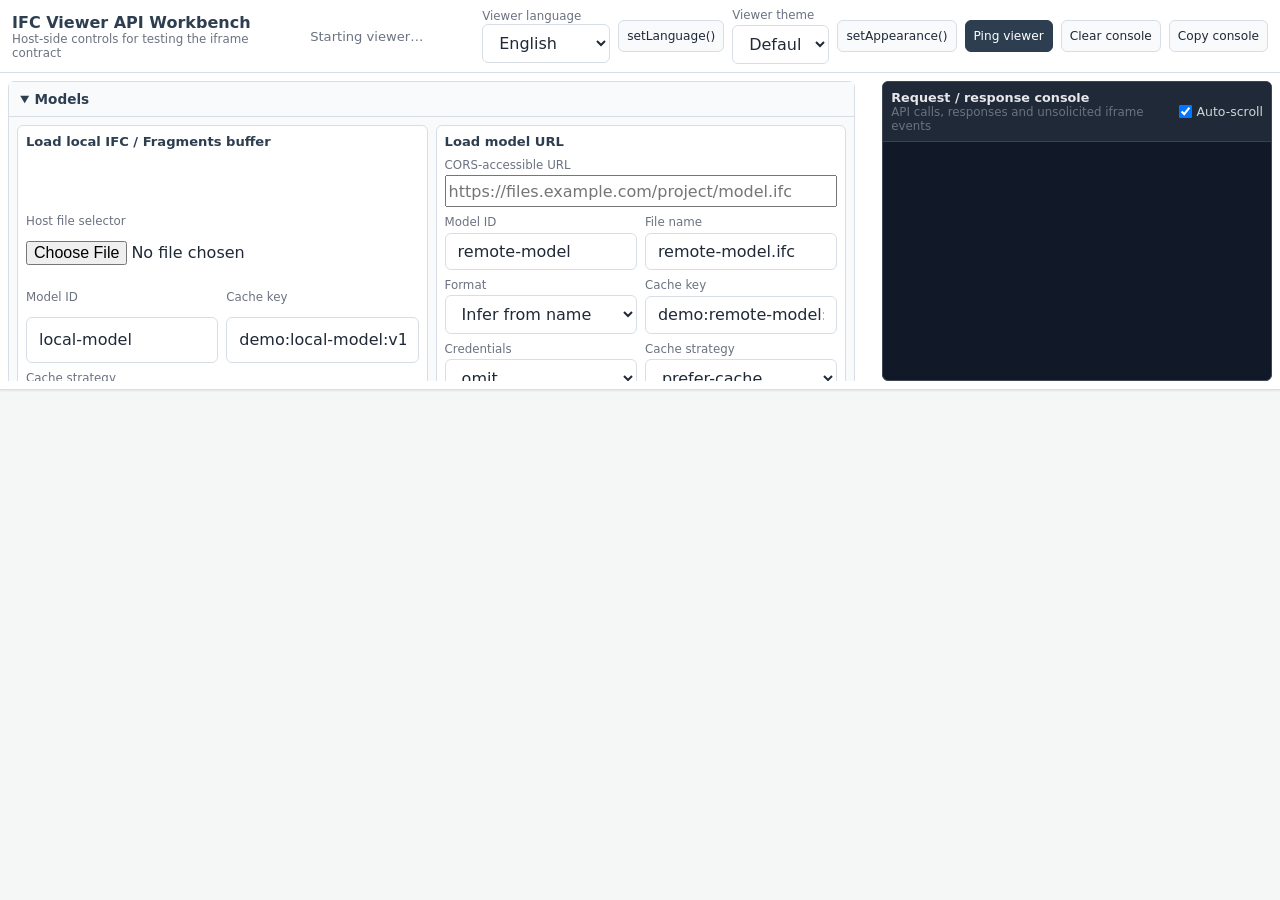
==== ifcviewer/index.html @ f5359286 "ifc viewer" ====
<!doctype html>
<html lang="en">
  <head>
    <meta charset="UTF-8" />
    <meta name="viewport" content="width=device-width, initial-scale=1.0" />
    <meta name="color-scheme" content="light dark" />
    <link rel="icon" href="./favicon.svg" type="image/svg+xml" />
    <title>IFC Viewer API Workbench</title>
    <script type="module" crossorigin src="./assets/host-DDIpc78k.js"></script>
    <link rel="modulepreload" crossorigin href="./assets/modulepreload-polyfill-Dezn_h7o.js">
    <link rel="modulepreload" crossorigin href="./assets/ElementGroups-DpZP7ue9.js">
    <link rel="modulepreload" crossorigin href="./assets/IframeProtocol-hK1aq46i.js">
    <link rel="modulepreload" crossorigin href="./sdk/ifc-viewer-client.js">
    <link rel="stylesheet" crossorigin href="./assets/ElementGroups-5Z7-wC08.css">
    <link rel="stylesheet" crossorigin href="./assets/host-Bgc0sYgw.css">
  </head>
  <body class="host-demo-body">
    <header
      class="host-workbench"
      aria-label="IFC viewer API testing workbench"
    >
      <div class="host-workbench__topbar">
        <div class="host-demo-brand">
          <strong>IFC Viewer API Workbench</strong>
          <span>Host-side controls for testing the iframe contract</span>
        </div>
        <output id="host-status" class="host-demo-status" aria-live="polite"
          >Starting viewer…</output
        >
        <div class="host-workbench__topbar-actions">
          <label class="host-demo-field host-language-control">
            <span>Viewer language</span>
            <select id="host-viewer-language">
              <option value="en" selected>English</option>
              <option value="es">Español</option>
              <option value="eu">Euskara</option>
              <option value="fr">Français</option>
            </select>
          </label>
          <button id="host-set-language" type="button" class="host-demo-button host-demo-button--secondary">
            setLanguage()
          </button>
          <label class="host-demo-field host-theme-control">
            <span>Viewer theme</span>
            <select id="host-viewer-theme">
              <option value="default" selected>Default</option>
              <option value="light">Light</option>
              <option value="dark">Dark</option>
              <option value="system">System</option>
            </select>
          </label>
          <button id="host-set-theme" type="button" class="host-demo-button host-demo-button--secondary">
            setAppearance()
          </button>
          <button id="host-ping" type="button" class="host-demo-button">
            Ping viewer
          </button>
          <button
            id="host-console-clear"
            type="button"
            class="host-demo-button host-demo-button--secondary"
          >
            Clear console
          </button>
          <button
            id="host-console-copy"
            type="button"
            class="host-demo-button host-demo-button--secondary"
          >
            Copy console
          </button>
        </div>
      </div>

      <div class="host-workbench__body">
        <div class="host-api-panels" aria-label="API endpoint controls">
          <details class="host-api-group" open>
            <summary>Models</summary>
            <div class="host-api-group__body">
              <section class="host-api-card">
                <h2>Load local IFC / Fragments buffer</h2>
                <div class="host-api-grid host-api-grid--wide">
                  <label class="host-demo-field host-api-span-2">
                    <span>Host file selector</span>
                    <input
                      id="host-model-file"
                      type="file"
                      accept=".ifc,.frag,.fragments,application/octet-stream"
                    />
                  </label>
                  <label class="host-demo-field">
                    <span>Model ID</span>
                    <input
                      id="host-buffer-model-id"
                      type="text"
                      value="local-model"
                    />
                  </label>
                  <label class="host-demo-field">
                    <span>Cache key</span>
                    <input
                      id="host-buffer-cache-key"
                      type="text"
                      value="demo:local-model:v1"
                    />
                  </label>
                  <label class="host-demo-field">
                    <span>Cache strategy</span>
                    <select id="host-buffer-cache-strategy">
                      <option value="prefer-cache" selected>
                        prefer-cache
                      </option>
                      <option value="network-first">network-first</option>
                      <option value="bypass">bypass</option>
                    </select>
                  </label>
                  <label class="host-api-checkbox"
                    ><input id="host-buffer-replace" type="checkbox" checked />
                    Replace same model ID</label
                  >
                </div>
                <div class="host-api-actions">
                  <button
                    id="host-load-file"
                    type="button"
                    class="host-demo-button"
                  >
                    loadModelFromBuffer()
                  </button>
                </div>
              </section>

              <section class="host-api-card">
                <h2>Load model URL</h2>
                <div class="host-api-grid host-api-grid--wide">
                  <label class="host-demo-field host-api-span-2">
                    <span>CORS-accessible URL</span>
                    <input
                      id="host-model-url"
                      type="url"
                      placeholder="https://files.example.com/project/model.ifc"
                    />
                  </label>
                  <label class="host-demo-field">
                    <span>Model ID</span>
                    <input
                      id="host-url-model-id"
                      type="text"
                      value="remote-model"
                    />
                  </label>
                  <label class="host-demo-field">
                    <span>File name</span>
                    <input
                      id="host-url-file-name"
                      type="text"
                      value="remote-model.ifc"
                    />
                  </label>
                  <label class="host-demo-field">
                    <span>Format</span>
                    <select id="host-url-format">
                      <option value="" selected>Infer from name</option>
                      <option value="ifc">ifc</option>
                      <option value="fragments">fragments</option>
                    </select>
                  </label>
                  <label class="host-demo-field">
                    <span>Cache key</span>
                    <input
                      id="host-url-cache-key"
                      type="text"
                      value="demo:remote-model:v1"
                    />
                  </label>
                  <label class="host-demo-field">
                    <span>Credentials</span>
                    <select id="host-url-credentials">
                      <option value="omit" selected>omit</option>
                      <option value="same-origin">same-origin</option>
                      <option value="include">include</option>
                    </select>
                  </label>
                  <label class="host-demo-field">
                    <span>Cache strategy</span>
                    <select id="host-url-cache-strategy">
                      <option value="prefer-cache" selected>
                        prefer-cache
                      </option>
                      <option value="network-first">network-first</option>
                      <option value="bypass">bypass</option>
                    </select>
                  </label>
                  <label class="host-api-checkbox"
                    ><input id="host-url-replace" type="checkbox" checked />
                    Replace same model ID</label
                  >
                  <label class="host-demo-field host-api-span-2">
                    <span>Request headers JSON</span>
                    <textarea id="host-url-headers" rows="2" spellcheck="false">
{}</textarea
                    >
                  </label>
                </div>
                <div class="host-api-actions">
                  <button
                    id="host-load-url"
                    type="button"
                    class="host-demo-button"
                  >
                    loadModelFromUrl()
                  </button>
                </div>
              </section>

              <section class="host-api-card">
                <h2>Loaded models</h2>
                <div class="host-api-inline">
                  <label class="host-demo-field host-api-grow">
                    <span>Model ID to unload</span>
                    <input
                      id="host-unload-model-id"
                      type="text"
                      value="local-model"
                    />
                  </label>
                  <button
                    id="host-list-models"
                    type="button"
                    class="host-demo-button"
                  >
                    listModels()
                  </button>
                  <button
                    id="host-unload-model"
                    type="button"
                    class="host-demo-button host-demo-button--danger"
                  >
                    unloadModel()
                  </button>
                </div>
              </section>
            </div>
          </details>

          <details class="host-api-group" open>
            <summary>Capabilities, selection and properties</summary>
            <div class="host-api-group__body">
              <section class="host-api-card">
                <h2>Viewer capabilities</h2>
                <div class="host-api-inline host-api-inline--wrap">
                  <label class="host-api-checkbox"
                    ><input
                      id="host-selection-enabled"
                      type="checkbox"
                      checked
                    />
                    Selection</label
                  >
                  <label class="host-api-checkbox"
                    ><input id="host-hiding-enabled" type="checkbox" checked />
                    Hiding</label
                  >
                  <label class="host-api-checkbox"
                    ><input
                      id="host-isolation-enabled"
                      type="checkbox"
                      checked
                    />
                    Isolation</label
                  >
                  <button
                    id="host-set-capabilities"
                    type="button"
                    class="host-demo-button"
                  >
                    setCapabilities()
                  </button>
                  <button
                    id="host-get-capabilities"
                    type="button"
                    class="host-demo-button host-demo-button--secondary"
                  >
                    getCapabilities()
                  </button>
                </div>
              </section>

              <section class="host-api-card">
                <h2>Side panels and hierarchy tabs</h2>
                <label class="host-demo-field">
                  <span>ViewerUiSettingsPatch JSON</span>
                  <textarea id="host-ui-settings" rows="16" spellcheck="false">
{
  "showLeftPanel": true,
  "showRightPanel": true,
  "leftPanelTabs": {
    "spatial": { "visible": true, "showProducts": false },
    "types": { "visible": true, "showProducts": true },
    "classifications": { "visible": true, "showProducts": true },
    "groups": { "visible": true, "showProducts": true }
  }
}</textarea>
                </label>
                <div class="host-api-actions">
                  <button
                    id="host-set-ui-settings"
                    type="button"
                    class="host-demo-button"
                  >
                    setUiSettings()
                  </button>
                  <button
                    id="host-get-ui-settings"
                    type="button"
                    class="host-demo-button host-demo-button--secondary"
                  >
                    getUiSettings()
                  </button>
                </div>
              </section>

              <section class="host-api-card">
                <h2>Selection</h2>
                <label class="host-demo-field">
                  <span>Grouped element IDs JSON</span>
                  <textarea
                    id="host-selection-items"
                    rows="5"
                    spellcheck="false"
                  >
[
  { "modelId": "local-model", "localIds": [1, 2, 3] }
]</textarea
                  >
                </label>
                <div class="host-api-actions">
                  <label class="host-api-checkbox"
                    ><input id="host-selection-additive" type="checkbox" />
                    Additive</label
                  >
                  <button
                    id="host-set-selection"
                    type="button"
                    class="host-demo-button"
                  >
                    select()
                  </button>
                  <button
                    id="host-get-selection"
                    type="button"
                    class="host-demo-button host-demo-button--secondary"
                  >
                    getSelection()
                  </button>
                  <button
                    id="host-clear-selection"
                    type="button"
                    class="host-demo-button host-demo-button--secondary"
                  >
                    clearSelection()
                  </button>
                  <button
                    id="host-fill-selection"
                    type="button"
                    class="host-demo-button host-demo-button--secondary"
                  >
                    Refresh JSON from viewer
                  </button>
                </div>
              </section>

              <section class="host-api-card">
                <h2>Element properties</h2>
                <label class="host-demo-field">
                  <span>Single element reference JSON</span>
                  <textarea id="host-property-item" rows="3" spellcheck="false">
{ "modelId": "local-model", "localId": 1 }</textarea
                  >
                </label>
                <div class="host-api-actions">
                  <button
                    id="host-get-properties"
                    type="button"
                    class="host-demo-button"
                  >
                    getProperties()
                  </button>
                  <button
                    id="host-use-last-selection"
                    type="button"
                    class="host-demo-button host-demo-button--secondary"
                  >
                    Use last selected
                  </button>
                </div>
              </section>
            </div>
          </details>

          <details class="host-api-group">
            <summary>Visibility and camera</summary>
            <div class="host-api-group__body">
              <section class="host-api-card">
                <h2>Visibility operations</h2>
                <label class="host-demo-field">
                  <span>Grouped element IDs JSON</span>
                  <textarea
                    id="host-visibility-items"
                    rows="5"
                    spellcheck="false"
                  >
[
  { "modelId": "local-model", "localIds": [1, 2, 3] }
]</textarea
                  >
                </label>
                <label class="host-api-checkbox">
                  <input id="host-visibility-cascade" type="checkbox" checked />
                  Cascade through spatial descendants
                </label>
                <div class="host-api-actions">
                  <button id="host-hide" type="button" class="host-demo-button">
                    hide()
                  </button>
                  <button id="host-show" type="button" class="host-demo-button">
                    show()
                  </button>
                  <button
                    id="host-isolate"
                    type="button"
                    class="host-demo-button"
                  >
                    isolate()
                  </button>
                  <button
                    id="host-show-all"
                    type="button"
                    class="host-demo-button host-demo-button--secondary"
                  >
                    showAll()
                  </button>
                  <button
                    id="host-restore-visibility"
                    type="button"
                    class="host-demo-button host-demo-button--secondary"
                  >
                    restoreVisibility()
                  </button>
                  <button
                    id="host-use-selection-visibility"
                    type="button"
                    class="host-demo-button host-demo-button--secondary"
                  >
                    Use current selection
                  </button>
                </div>
              </section>

              <section class="host-api-card">
                <h2>Camera and rendering</h2>
                <div class="host-api-inline host-api-inline--wrap">
                  <button
                    id="host-fit-view"
                    type="button"
                    class="host-demo-button"
                  >
                    fitView()
                  </button>
                  <label class="host-api-checkbox"
                    ><input id="host-edges-visible" type="checkbox" /> Edges
                    visible</label
                  >
                  <button
                    id="host-set-edges"
                    type="button"
                    class="host-demo-button"
                  >
                    setEdges()
                  </button>
                  <label class="host-demo-field host-demo-field--short">
                    <span>Ground mode</span>
                    <select id="host-ground-mode">
                      <option value="grid" selected>grid</option>
                      <option value="map">map</option>
                      <option value="none">none</option>
                    </select>
                  </label>
                  <button
                    id="host-set-ground-mode"
                    type="button"
                    class="host-demo-button"
                  >
                    setGroundMode()
                  </button>
                </div>
              </section>
            </div>
          </details>

          <details class="host-api-group">
            <summary>Georeferencing and map</summary>
            <div class="host-api-group__body">
              <section class="host-api-card">
                <h2>Set latitude / longitude</h2>
                <div class="host-api-grid">
                  <label class="host-demo-field">
                    <span>Latitude</span>
                    <input
                      id="host-latitude"
                      type="number"
                      step="any"
                      value="43.2630"
                    />
                  </label>
                  <label class="host-demo-field">
                    <span>Longitude</span>
                    <input
                      id="host-longitude"
                      type="number"
                      step="any"
                      value="-2.9350"
                    />
                  </label>
                  <label class="host-demo-field">
                    <span>Country</span>
                    <input
                      id="host-country"
                      type="text"
                      maxlength="2"
                      value="ES"
                    />
                  </label>
                  <label class="host-demo-field">
                    <span>NUTS</span>
                    <input id="host-nuts" type="text" value="ES21" />
                  </label>
                  <label class="host-demo-field host-api-span-2">
                    <span>Address</span>
                    <input id="host-address" type="text" value="Bilbao" />
                  </label>
                </div>
                <div class="host-api-actions">
                  <button
                    id="host-apply-location"
                    type="button"
                    class="host-demo-button"
                  >
                    setLocation()
                  </button>
                  <button
                    id="host-use-bim-location"
                    type="button"
                    class="host-demo-button host-demo-button--secondary"
                  >
                    Clear host override / use BIM
                  </button>
                </div>
              </section>

              <section class="host-api-card">
                <h2>Complete geo-reference</h2>
                <label class="host-demo-field">
                  <span>ProjectGeoReference JSON</span>
                  <textarea id="host-geo-reference" rows="6" spellcheck="false">
{
  "latitude": 43.263,
  "longitude": -2.935,
  "address": "Bilbao",
  "countryCode": "ES",
  "nutsId": "ES21",
  "source": "manual"
}</textarea
                  >
                </label>
                <div class="host-api-actions">
                  <button
                    id="host-set-geo-reference"
                    type="button"
                    class="host-demo-button"
                  >
                    setGeoReference()
                  </button>
                  <button
                    id="host-get-geo-reference"
                    type="button"
                    class="host-demo-button host-demo-button--secondary"
                  >
                    getGeoReference()
                  </button>
                  <button
                    id="host-clear-geo-reference"
                    type="button"
                    class="host-demo-button host-demo-button--secondary"
                  >
                    setGeoReference(undefined)
                  </button>
                </div>
              </section>
            </div>
          </details>

          <details class="host-api-group">
            <summary>Semantic queries</summary>
            <div class="host-api-group__body">
              <section class="host-api-card">
                <h2>Run and colour query</h2>
                <label class="host-demo-field">
                  <span>IfcQueryDefinition JSON</span>
                  <textarea
                    id="host-query-definition"
                    rows="12"
                    spellcheck="false"
                  >
{
  "id": "external-walls",
  "name": "External walls",
  "categories": ["IFCWALL"],
  "includeSubclasses": true,
  "logicalOperator": "and",
  "clauses": [
    {
      "source": "property",
      "propertySet": "Pset_WallCommon",
      "name": "IsExternal",
      "operator": "equals",
      "value": true
    }
  ]
}</textarea
                  >
                </label>
                <label class="host-demo-field">
                  <span>IfcQueryResult JSON (filled after runQuery)</span>
                  <textarea
                    id="host-query-result"
                    rows="7"
                    spellcheck="false"
                    placeholder="Query result appears here and can be edited before colourQuery()."
                  ></textarea>
                </label>
                <div class="host-api-actions">
                  <button
                    id="host-run-query"
                    type="button"
                    class="host-demo-button"
                  >
                    runQuery()
                  </button>
                  <button
                    id="host-colour-query"
                    type="button"
                    class="host-demo-button"
                  >
                    colourQuery()
                  </button>
                  <button
                    id="host-clear-query-colouring"
                    type="button"
                    class="host-demo-button host-demo-button--secondary"
                  >
                    clearQueryColouring()
                  </button>
                </div>
              </section>
            </div>
          </details>

          <details class="host-api-group">
            <summary>Property audit</summary>
            <div class="host-api-group__body">
              <section class="host-api-card">
                <h2>Discover, run and colour audit</h2>
                <label class="host-demo-field">
                  <span>IfcAuditorDefinition JSON</span>
                  <textarea
                    id="host-audit-definition"
                    rows="13"
                    spellcheck="false"
                  >
{
  "id": "wall-u-value",
  "name": "Wall thermal transmittance",
  "ifcClass": "IFCWALL",
  "includeSubclasses": true,
  "propertySet": "Pset_WallCommon",
  "propertyName": "ThermalTransmittance",
  "mode": "auto",
  "bucketCount": 5,
  "numericRangeMode": "equal-ranges",
  "maxTextBuckets": 12,
  "startColor": "#1d4ed8",
  "endColor": "#67e8f9"
}</textarea
                  >
                </label>
                <label class="host-demo-field">
                  <span>IfcAuditorResult JSON (filled after runAudit)</span>
                  <textarea
                    id="host-audit-result"
                    rows="8"
                    spellcheck="false"
                    placeholder="Audit result appears here and can be edited before colourAudit()."
                  ></textarea>
                </label>
                <label class="host-demo-field">
                  <span>IfcAuditorIndex JSON (filled by getAuditIndex)</span>
                  <textarea
                    id="host-audit-index"
                    rows="6"
                    spellcheck="false"
                    placeholder="Available IFC classes, property sets and properties."
                  ></textarea>
                </label>
                <div class="host-api-actions">
                  <button
                    id="host-get-audit-index"
                    type="button"
                    class="host-demo-button host-demo-button--secondary"
                  >
                    getAuditIndex()
                  </button>
                  <button
                    id="host-run-audit"
                    type="button"
                    class="host-demo-button"
                  >
                    runAudit()
                  </button>
                  <button
                    id="host-colour-audit"
                    type="button"
                    class="host-demo-button"
                  >
                    colourAudit()
                  </button>
                  <button
                    id="host-clear-audit-colouring"
                    type="button"
                    class="host-demo-button host-demo-button--secondary"
                  >
                    clearAuditColouring()
                  </button>
                </div>
              </section>
            </div>
          </details>


          <details class="host-api-group">
            <summary>IDS checker</summary>
            <div class="host-api-group__body">
              <section class="host-api-card">
                <h2>Load, run and colour IDS</h2>
                <label class="host-demo-field">
                  <span>IDS XML file</span>
                  <input id="host-ids-file" type="file" accept=".ids,.xml,application/xml,text/xml" />
                </label>
                <label class="host-demo-field">
                  <span>IDS URL</span>
                  <input id="host-ids-url" type="url" placeholder="https://example.com/model-check.ids" />
                </label>
                <label class="host-demo-field">
                  <span>IfcIdsCheckResult JSON (filled after runIdsCheck)</span>
                  <textarea id="host-ids-result" rows="8" spellcheck="false" placeholder="IDS result appears here and can be edited before colourIds()."></textarea>
                </label>
                <div class="host-api-actions">
                  <button id="host-load-ids-file" type="button" class="host-demo-button">loadIds(file)</button>
                  <button id="host-load-ids-url" type="button" class="host-demo-button">loadIds(url)</button>
                  <button id="host-run-ids" type="button" class="host-demo-button">runIdsCheck()</button>
                  <button id="host-colour-ids" type="button" class="host-demo-button">colourIds()</button>
                  <button id="host-clear-ids" type="button" class="host-demo-button host-demo-button--secondary">clearIds()</button>
                </div>
              </section>
            </div>
          </details>

          <details class="host-api-group">
            <summary>Annotations</summary>
            <div class="host-api-group__body">
              <section class="host-api-card">
                <h2>Configured annotation dictionary</h2>
                <p class="host-api-card__hint">Loaded from <code>viewer.config.json</code>. Types absent from this allow-list are ignored by annotation mutation commands.</p>
                <label class="host-demo-field">
                  <span>IfcAnnotationTypeDefinition[]</span>
                  <textarea id="host-annotation-types" rows="12" spellcheck="false" placeholder="Use getAnnotationTypes() to inspect the iframe configuration."></textarea>
                </label>
                <div class="host-api-actions">
                  <button id="host-get-annotation-types" type="button" class="host-demo-button host-demo-button--secondary">getAnnotationTypes()</button>
                </div>
              </section>

              <section class="host-api-card">
                <h2>Additive annotation collection</h2>
                <label class="host-demo-field">
                  <span>IfcAnnotationMarker[] JSON</span>
                  <textarea id="host-annotations" rows="15" spellcheck="false">
[
  {
    "id": "host-comment-1",
    "kind": "ifc-annotation",
    "annotationType": "COMMENT",
    "geometryType": "POINT",
    "active": true,
    "label": "Host API test annotation",
    "description": "Example annotation supplied by the parent application.",
    "modelId": "local-model",
    "localId": 1,
    "scene": { "x": 0, "y": 0, "z": 0 },
    "ifc": { "x": 0, "y": 0, "z": 0 },
    "points": [
      {
        "modelId": "local-model",
        "localId": 1,
        "scene": { "x": 0, "y": 0, "z": 0 },
        "ifc": { "x": 0, "y": 0, "z": 0 }
      }
    ],
    "createdAt": "2026-07-01T12:00:00.000Z",
    "source": "host"
  }
]</textarea>
                </label>
                <label class="host-demo-field">
                  <span>Mutation mode</span>
                  <select id="host-annotations-mode">
                    <option value="upsert" selected>upsert (add/update, default)</option>
                    <option value="append">append (new ids only)</option>
                    <option value="replace">replace (explicit full snapshot)</option>
                  </select>
                </label>
                <div class="host-api-actions">
                  <button id="host-set-annotations" type="button" class="host-demo-button">setAnnotations()</button>
                  <button id="host-add-annotations" type="button" class="host-demo-button">addAnnotations()</button>
                </div>
              </section>

              <section class="host-api-card">
                <h2>Get/remove/clear</h2>
                <label class="host-demo-field">
                  <span>IfcAnnotationQuery JSON</span>
                  <textarea id="host-annotations-query" rows="7" spellcheck="false">
{
  "includeDrafts": true,
  "activeOnly": false
}</textarea>
                </label>
                <label class="host-demo-field">
                  <span>Annotation ids to remove (JSON string[])</span>
                  <textarea id="host-annotation-remove-ids" rows="3" spellcheck="false">["host-comment-1"]</textarea>
                </label>
                <div class="host-api-actions">
                  <button id="host-get-annotations" type="button" class="host-demo-button host-demo-button--secondary">getAnnotations()</button>
                  <button id="host-remove-annotations" type="button" class="host-demo-button host-demo-button--secondary">removeAnnotations()</button>
                  <button id="host-clear-annotations" type="button" class="host-demo-button host-demo-button--secondary">clearAnnotations()</button>
                </div>
              </section>

              <section class="host-api-card">
                <h2>Per-type visibility</h2>
                <label class="host-demo-field">
                  <span>IfcAnnotationTypeVisibility JSON</span>
                  <textarea id="host-annotation-visibility" rows="8" spellcheck="false">
{
  "INSPECTION_POINT": true,
  "DEFECT": true,
  "COMMENT": true,
  "ZONE": true,
  "PROPOSAL": true
}</textarea>
                </label>
                <div class="host-api-actions">
                  <button id="host-set-annotation-visibility" type="button" class="host-demo-button">setAnnotationTypeVisibility()</button>
                  <button id="host-get-annotation-visibility" type="button" class="host-demo-button host-demo-button--secondary">getAnnotationTypeVisibility()</button>
                </div>
              </section>
            </div>
          </details>

          <details class="host-api-group">
            <summary>Cache and raw protocol</summary>
            <div class="host-api-group__body">
              <section class="host-api-card">
                <h2>Persistent browser cache</h2>
                <div class="host-api-actions">
                  <button
                    id="host-cache-stats"
                    type="button"
                    class="host-demo-button"
                  >
                    getCacheStats()
                  </button>
                  <button
                    id="host-cache-clear"
                    type="button"
                    class="host-demo-button host-demo-button--danger"
                  >
                    clearCache()
                  </button>
                </div>
              </section>

              <section class="host-api-card">
                <h2>Raw postMessage command</h2>
                <p class="host-api-help">
                  Escape hatch for testing a protocol command not yet
                  represented by a dedicated form.
                </p>
                <div class="host-api-grid">
                  <label class="host-demo-field host-api-span-2">
                    <span>Command</span>
                    <input
                      id="host-raw-command"
                      type="text"
                      value="viewer.ping"
                    />
                  </label>
                  <label class="host-demo-field host-api-span-2">
                    <span>Payload JSON</span>
                    <textarea id="host-raw-payload" rows="5" spellcheck="false">
{}</textarea
                    >
                  </label>
                </div>
                <div class="host-api-actions">
                  <button
                    id="host-send-raw-command"
                    type="button"
                    class="host-demo-button"
                  >
                    client.request()
                  </button>
                </div>
              </section>
            </div>
          </details>
        </div>

        <aside
          class="host-console-panel"
          aria-label="Iframe API response console"
        >
          <div class="host-console-panel__header">
            <div>
              <strong>Request / response console</strong>
              <span>API calls, responses and unsolicited iframe events</span>
            </div>
            <label class="host-api-checkbox"
              ><input id="host-console-autoscroll" type="checkbox" checked />
              Auto-scroll</label
            >
          </div>
          <pre id="host-console" class="host-console" aria-live="polite"></pre>
        </aside>
      </div>
    </header>

    <main class="host-demo-main">
      <iframe
        id="host-viewer-frame"
        class="host-demo-frame"
        title="Standalone IFC viewer canvas"
        allow="fullscreen"
      ></iframe>
    </main>

  </body>
</html>
---- ifcviewer/assets/ElementGroups-5Z7-wC08.css ----
:root,:root[data-theme=default],:root[data-theme=light]{--lightningcss-light:initial;--lightningcss-dark: ;color-scheme:light;--viewer-font-family:Inter, ui-sans-serif, system-ui, -apple-system, BlinkMacSystemFont, "Segoe UI", sans-serif;--color-background:#f4f7f6;--color-bg:#f4f7f6;--color-surface:#fff;--color-surface-muted:#f8fafc;--viewer-panel-surface:#eef3f7;--viewer-panel-header-surface:#e5edf3;--viewer-interactive-accent:#2c3e50;--viewer-active-control-background:#dbe7f0;--viewer-active-control-text:#203344;--color-panel:#242933;--color-panel-2:#2d333d;--color-panel-3:#f0f9ff;--color-border:#d8dee6;--color-border-dark:#3f4754;--color-text:#1f2937;--color-text-muted:#6b7280;--color-text-on-dark:#e1e4e8;--color-text-muted-on-dark:#9ba3af;--viewer-canvas-background:#f5f7fb;--viewer-edge-color:#1f2937}:root[data-theme=dark]{--lightningcss-light: ;--lightningcss-dark:initial;color-scheme:dark;--viewer-font-family:Inter, ui-sans-serif, system-ui, -apple-system, BlinkMacSystemFont, "Segoe UI", sans-serif;--color-background:#111827;--color-bg:#111827;--color-surface:#1f2937;--color-surface-muted:#273449;--viewer-panel-surface:#202c3b;--viewer-panel-header-surface:#2a394b;--viewer-interactive-accent:#93c5fd;--viewer-active-control-background:#334a63;--viewer-active-control-text:#f8fafc;--color-panel:#111827;--color-panel-2:#1f2937;--color-panel-3:#243247;--color-border:#475569;--color-border-dark:#64748b;--color-text:#f3f4f6;--color-text-muted:#aeb8c6;--color-text-on-dark:#f3f4f6;--color-text-muted-on-dark:#aeb8c6;--viewer-canvas-background:#182231;--viewer-edge-color:#cbd5e1}:root{--color-primary:#2c3e50;--color-primary-dark:#243342;--color-accent:#4ea1ff;--color-accent-hover:#3b82f6;--color-danger:#ef4444;--color-danger-hover:#dc2626;--color-success:#10b981;--color-warning:#f59e0b;--header-height:56px;--workflow-nav-height:48px;--sidebar-width:260px;--content-max-width:1100px;--space-1:4px;--space-2:8px;--space-3:12px;--space-4:16px;--space-5:20px;--space-6:24px;--space-8:32px;--space-10:40px;--radius-sm:4px;--radius-md:6px;--radius-lg:8px;--radius-xl:12px;--shadow-sm:0 1px 2px #0f172a14;--shadow-md:0 4px 15px #0f172a1f;--shadow-lg:0 10px 30px #0f172a2e;--shadow-panel:0 4px 6px -1px #00000047, 0 2px 4px -1px #0000002e;--transition-fast:.12s ease-in-out;--transition:.2s ease-in-out;--bg:var(--color-bg);--primary:var(--color-primary);--panel:var(--color-panel);--panel-2:var(--color-panel-2);--border:var(--color-border-dark);--text:var(--color-text-on-dark);--text-muted:var(--color-text-muted-on-dark);--accent:var(--color-accent);--accent-hover:var(--color-accent-hover);--danger:var(--color-danger);--success:var(--color-success);--radius:var(--radius-md);--shadow:var(--shadow-panel)}*{box-sizing:border-box}html,body{font-family:var(--viewer-font-family);min-height:100%}body{background:var(--color-bg);color:var(--color-text);-webkit-font-smoothing:antialiased;text-rendering:optimizelegibility;margin:0;font-family:Inter,Segoe UI,system-ui,-apple-system,BlinkMacSystemFont,sans-serif}h1,h2,h3,p{margin-top:0}h1{margin-bottom:var(--space-5);color:var(--color-primary);font-size:clamp(1.75rem,2vw,2.25rem);line-height:1.15}h2{margin-bottom:var(--space-4);font-size:1.35rem;line-height:1.25}h3{margin-bottom:var(--space-3);font-size:1rem;line-height:1.3}p{color:var(--color-text-muted);line-height:1.5}a{color:var(--color-accent)}button,input,select,textarea{font:inherit}button{cursor:pointer}button:disabled,button[aria-disabled=true]{cursor:not-allowed}.hidden{display:none!important}.form{width:100%;max-width:var(--content-max-width);padding:var(--space-4);background:var(--color-surface);color:var(--color-text);border:1px solid var(--color-border);border-radius:var(--radius-lg);box-shadow:var(--shadow-sm)}.form-section{gap:var(--space-2) var(--space-4);margin-bottom:var(--space-5);grid-template-columns:minmax(160px,max-content) minmax(240px,1fr);align-items:center;display:grid}.form-section:last-child{margin-bottom:0}.form-section h3{margin:var(--space-4) 0 var(--space-2);padding-bottom:var(--space-2);color:var(--color-primary);border-bottom:1px solid var(--color-border);grid-column:1/-1}.form-field{display:contents}.form-label{color:var(--color-text-muted);white-space:nowrap;justify-self:end;font-weight:600}.form-input,input[type=text],input[type=password],input[type=number],select,textarea{width:100%;min-height:38px;padding:var(--space-2) var(--space-3);color:var(--color-text);background:var(--color-surface);border:1px solid var(--color-border);border-radius:var(--radius-md);transition:border-color var(--transition), box-shadow var(--transition), background-color var(--transition)}.form-input{max-width:440px}.form-input:focus,input:focus,select:focus,textarea:focus{border-color:var(--color-accent);outline:none;box-shadow:0 0 0 3px #4ea1ff2e}.form-input[aria-invalid=true],.form-input.is-invalid{border-color:var(--color-danger)}.form-error{min-height:1rem;margin-top:calc(var(--space-1) * -1);color:var(--color-danger);grid-column:2;font-size:.75rem}.form-section button,.form>button{margin-top:var(--space-3);justify-self:start}.form-description{max-width:680px;margin:calc(var(--space-1) * -1) 0 var(--space-1);color:var(--color-text-muted);grid-column:2;font-size:.82rem;line-height:1.35}.form-actions{gap:var(--space-3);margin-top:var(--space-4);align-items:center;display:flex}.form-skip-button{border-style:dashed}.form-repeatable-group{padding:var(--space-3);border:1px solid var(--color-border);border-radius:var(--radius-lg);background:#ffffff08;grid-column:1/-1;display:block}.form-repeatable-header,.form-repeatable-item-header{gap:var(--space-3);margin-bottom:var(--space-2);justify-content:space-between;align-items:center;display:flex}.form-repeatable-header .form-label{white-space:normal;justify-self:start}.form-repeatable-items{gap:var(--space-3);display:grid}.form-repeatable-item{gap:var(--space-2) var(--space-4);padding:var(--space-3);background:var(--color-surface);border:1px solid var(--color-border);border-radius:var(--radius-md);grid-template-columns:minmax(160px,max-content) minmax(240px,1fr);align-items:center;display:grid}.form-repeatable-item-header{grid-column:1/-1}.form-repeatable-child-field{display:contents}.form-repeatable-group>.form-error{min-height:1rem;margin-top:var(--space-2);display:block}
---- ifcviewer/assets/host-Bgc0sYgw.css ----
html,body{height:100%;min-height:0;margin:0}.host-demo-body{--host-workbench-height:390px;background:var(--color-background);grid-template-rows:var(--host-workbench-height) minmax(0, 1fr);display:grid;overflow:hidden}.host-workbench{background:var(--color-surface);border-bottom:1px solid var(--color-border);box-shadow:var(--shadow-sm);z-index:2;grid-template-rows:auto minmax(0,1fr);min-height:0;display:grid;position:relative;overflow:hidden}.host-workbench__topbar{border-bottom:1px solid var(--color-border);align-items:center;gap:var(--space-3);min-height:52px;padding:var(--space-2) var(--space-3);display:flex}.host-workbench__topbar-actions,.host-api-actions,.host-api-inline{align-items:center;gap:var(--space-2);display:flex}.host-workbench__topbar-actions{margin-left:auto}.host-workbench__body{gap:var(--space-2);min-height:0;padding:var(--space-2);grid-template-columns:minmax(0,2fr) minmax(300px,.9fr);display:grid;overflow:hidden}.host-demo-brand{flex-direction:column;min-width:15rem;display:flex}.host-demo-brand strong{color:var(--color-primary)}.host-demo-brand span,.host-demo-field>span,.host-console-panel__header span,.host-api-help{color:var(--color-text-muted);font-size:.74rem}.host-demo-status{color:var(--color-text-muted);text-overflow:ellipsis;white-space:nowrap;flex:auto;min-width:10rem;font-size:.82rem;overflow:hidden}.host-demo-status--error{color:var(--color-danger,#b91c1c)}.host-api-panels{gap:var(--space-2);min-height:0;padding-right:var(--space-1);scrollbar-gutter:stable;display:grid;overflow:auto}.host-api-group{background:var(--color-surface-muted);border:1px solid var(--color-border);border-radius:var(--radius-md);min-width:0}.host-api-group>summary{color:var(--color-primary);cursor:pointer;-webkit-user-select:none;user-select:none;z-index:1;padding:.55rem .7rem;font-size:.85rem;font-weight:700;position:sticky;top:0}.host-api-group[open]>summary{background:var(--color-surface-muted);border-bottom:1px solid var(--color-border)}.host-api-group__body{gap:var(--space-2);padding:var(--space-2);grid-template-columns:repeat(auto-fit,minmax(310px,1fr));display:grid}.host-api-card{background:var(--color-surface);border:1px solid var(--color-border);border-radius:var(--radius-md);gap:var(--space-2);min-width:0;padding:var(--space-2);display:grid}.host-api-card h2{color:var(--color-primary);margin:0;font-size:.82rem}.host-api-help{margin:0;line-height:1.35}.host-api-grid{gap:var(--space-2);grid-template-columns:repeat(2,minmax(0,1fr));min-width:0;display:grid}.host-api-grid--wide{grid-template-columns:repeat(2,minmax(150px,1fr))}.host-api-span-2{grid-column:1/-1}.host-demo-field{gap:.2rem;min-width:0;display:grid}.host-demo-field input,.host-demo-field select,.host-demo-field textarea{box-sizing:border-box;font:inherit;width:100%;min-width:0;min-height:2rem}.host-demo-field textarea{resize:vertical;tab-size:2;min-height:3.5rem;font-family:ui-monospace,SFMono-Regular,Menlo,Monaco,Consolas,Liberation Mono,monospace;font-size:.72rem;line-height:1.35}.host-demo-field--short{min-width:7rem}.host-api-inline{min-width:0}.host-api-inline--wrap,.host-api-actions{flex-wrap:wrap}.host-api-grow{flex:12rem}.host-api-checkbox{color:var(--color-text);white-space:nowrap;align-items:center;gap:.3rem;font-size:.78rem;display:inline-flex}.host-api-checkbox input{margin:0}.host-demo-button{background:var(--color-primary);border:1px solid var(--color-primary);border-radius:var(--radius-md);color:var(--color-on-primary,#fff);cursor:pointer;min-height:2rem;padding:0 var(--space-2);white-space:nowrap;font-size:.76rem}.host-demo-button:hover:not(:disabled){filter:brightness(1.08)}.host-demo-button--secondary{background:var(--color-surface-muted);border-color:var(--color-border);color:var(--color-text)}.host-demo-button--danger{background:var(--color-danger);border-color:var(--color-danger)}.host-demo-button:disabled{cursor:wait;opacity:.55}.host-console-panel{border:1px solid var(--color-border-dark);border-radius:var(--radius-md);color:#e5e7eb;background:#111827;grid-template-rows:auto minmax(0,1fr);min-height:0;display:grid;overflow:hidden}.host-console-panel__header{align-items:center;gap:var(--space-2);padding:var(--space-2);background:#1f2937;border-bottom:1px solid #374151;justify-content:space-between;display:flex}.host-console-panel__header>div{flex-direction:column;min-width:0;display:flex}.host-console-panel__header strong{font-size:.8rem}.host-console-panel__header .host-api-checkbox{color:#d1d5db}.host-console{min-height:0;padding:var(--space-2);tab-size:2;white-space:pre-wrap;word-break:break-word;margin:0;font-family:ui-monospace,SFMono-Regular,Menlo,Monaco,Consolas,Liberation Mono,monospace;font-size:.72rem;line-height:1.42;overflow:auto}.host-console-entry{margin-bottom:.65rem;display:block}.host-console-entry--request{color:#93c5fd}.host-console-entry--response{color:#86efac}.host-console-entry--event{color:#fde68a}.host-console-entry--error{color:#fca5a5}.host-demo-main{min-height:0;overflow:hidden}.host-demo-frame{background:var(--color-background);border:0;width:100%;height:100%;display:block}@media (max-width:1050px){.host-demo-body{--host-workbench-height:430px}.host-workbench__body{grid-template-columns:minmax(0,1.55fr) minmax(260px,1fr)}.host-workbench__topbar{flex-wrap:wrap}.host-demo-status{flex-basis:100%;order:3}}@media (max-width:760px){.host-demo-body{--host-workbench-height:46vh}.host-workbench__body{grid-template-columns:minmax(0,1fr)}.host-console-panel{display:none}.host-api-group__body,.host-api-grid,.host-api-grid--wide{grid-template-columns:minmax(0,1fr)}.host-api-span-2{grid-column:auto}}.host-language-control{gap:.1rem;min-width:8rem}.host-language-control select{min-height:1.9rem}
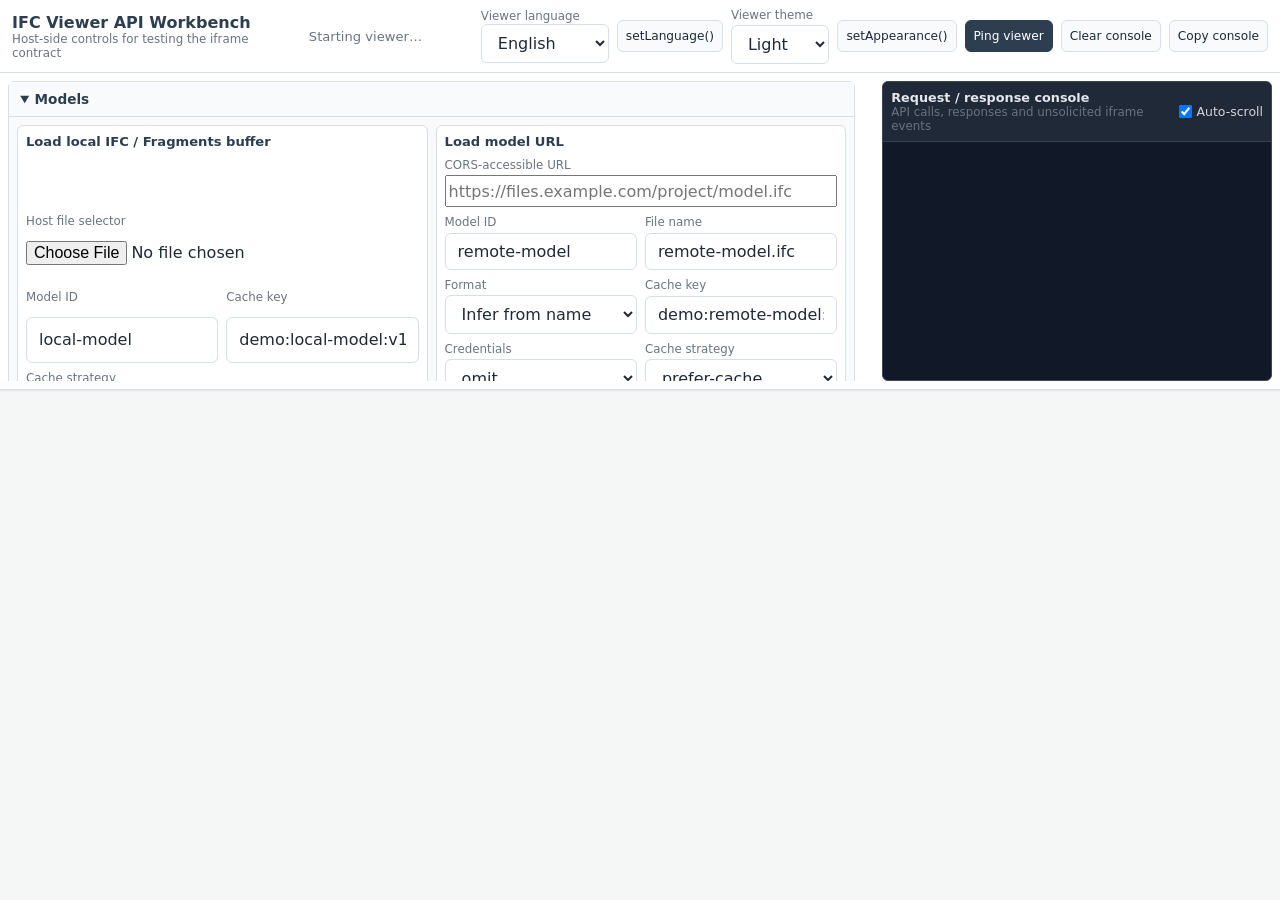
==== commit d81b5e89: "Add files via upload" ====
--- a/ifcviewer/index.html
+++ b/ifcviewer/index.html
@@ -6,12 +6,12 @@
     <meta name="color-scheme" content="light dark" />
     <link rel="icon" href="./favicon.svg" type="image/svg+xml" />
     <title>IFC Viewer API Workbench</title>
-    <script type="module" crossorigin src="./assets/host-DDIpc78k.js"></script>
+    <script type="module" crossorigin src="./assets/host-D3gWUhHQ.js"></script>
     <link rel="modulepreload" crossorigin href="./assets/modulepreload-polyfill-Dezn_h7o.js">
-    <link rel="modulepreload" crossorigin href="./assets/ElementGroups-DpZP7ue9.js">
+    <link rel="modulepreload" crossorigin href="./assets/ElementGroups-B85UB5aQ.js">
     <link rel="modulepreload" crossorigin href="./assets/IframeProtocol-hK1aq46i.js">
     <link rel="modulepreload" crossorigin href="./sdk/ifc-viewer-client.js">
-    <link rel="stylesheet" crossorigin href="./assets/ElementGroups-5Z7-wC08.css">
+    <link rel="stylesheet" crossorigin href="./assets/ElementGroups-CV0dSB3D.css">
     <link rel="stylesheet" crossorigin href="./assets/host-Bgc0sYgw.css">
   </head>
   <body class="host-demo-body">
@@ -43,9 +43,11 @@
           <label class="host-demo-field host-theme-control">
             <span>Viewer theme</span>
             <select id="host-viewer-theme">
-              <option value="default" selected>Default</option>
-              <option value="light">Light</option>
+              <option value="default">Default</option>
+              <option value="light" selected>Light</option>
               <option value="dark">Dark</option>
+              <option value="green">Green</option>
+              <option value="tecnalia">Tecnalia</option>
               <option value="system">System</option>
             </select>
           </label>
--- a/ifcviewer/assets/ElementGroups-CV0dSB3D.css
+++ b/ifcviewer/assets/ElementGroups-CV0dSB3D.css
@@ -0,0 +1 @@
+:root,:root[data-theme=default],:root[data-theme=light]{--lightningcss-light:initial;--lightningcss-dark: ;color-scheme:light;--viewer-font-family:Inter, ui-sans-serif, system-ui, -apple-system, BlinkMacSystemFont, "Segoe UI", sans-serif;--color-background:#f4f7f6;--color-bg:#f4f7f6;--color-surface:#fff;--color-surface-muted:#f8fafc;--viewer-panel-surface:#eef3f7;--viewer-panel-header-surface:#e5edf3;--viewer-interactive-accent:#2c3e50;--viewer-active-control-background:#dbe7f0;--viewer-active-control-text:#203344;--color-panel:#242933;--color-panel-2:#2d333d;--color-panel-3:#f0f9ff;--color-border:#d8dee6;--color-border-dark:#3f4754;--color-text:#1f2937;--color-text-muted:#6b7280;--color-text-on-dark:#e1e4e8;--color-text-muted-on-dark:#9ba3af;--viewer-canvas-background:#f5f7fb;--viewer-edge-color:#1f2937}:root[data-theme=dark]{--lightningcss-light: ;--lightningcss-dark:initial;color-scheme:dark;--viewer-font-family:Inter, ui-sans-serif, system-ui, -apple-system, BlinkMacSystemFont, "Segoe UI", sans-serif;--color-background:#111827;--color-bg:#111827;--color-surface:#1f2937;--color-surface-muted:#273449;--viewer-panel-surface:#202c3b;--viewer-panel-header-surface:#2a394b;--viewer-interactive-accent:#93c5fd;--viewer-active-control-background:#334a63;--viewer-active-control-text:#f8fafc;--color-panel:#111827;--color-panel-2:#1f2937;--color-panel-3:#243247;--color-border:#475569;--color-border-dark:#64748b;--color-text:#f3f4f6;--color-text-muted:#aeb8c6;--color-text-on-dark:#f3f4f6;--color-text-muted-on-dark:#aeb8c6;--viewer-canvas-background:#182231;--viewer-edge-color:#cbd5e1}:root[data-theme=green]{--lightningcss-light:initial;--lightningcss-dark: ;color-scheme:light;--viewer-font-family:Inter, ui-sans-serif, system-ui, -apple-system, BlinkMacSystemFont, "Segoe UI", sans-serif;--color-background:#edf5ef;--color-bg:#edf5ef;--color-surface:#f8fcf9;--color-surface-muted:#edf5ef;--viewer-panel-surface:#e1efe5;--viewer-panel-header-surface:#d5e9da;--viewer-interactive-accent:#087021;--viewer-active-control-background:#d5e9da;--viewer-active-control-text:#087021;--color-panel:#087021;--color-panel-2:#368f3f;--color-panel-3:#edf5ef;--color-border:#b6d2bc;--color-border-dark:#368f3f;--color-text:#12331b;--color-text-muted:#4c6f55;--color-text-on-dark:#edf5ef;--color-text-muted-on-dark:#c7decf;--viewer-canvas-background:#edf5ef;--viewer-edge-color:#087021}:root[data-theme=tecnalia]{--lightningcss-light:initial;--lightningcss-dark: ;color-scheme:light;--viewer-font-family:"Open Sans", Arial, sans-serif;--color-background:#fff;--color-bg:#fff;--color-surface:#fff;--color-surface-muted:#fff7ed;--viewer-panel-surface:#fff0e6;--viewer-panel-header-surface:#fedb00;--viewer-interactive-accent:#ff5a00;--viewer-active-control-background:#fedb00;--viewer-active-control-text:#000;--color-panel:#000;--color-panel-2:#1f1f1f;--color-panel-3:#fff7ed;--color-border:#d9d9d9;--color-border-dark:#000;--color-text:#000;--color-text-muted:#4a4a4a;--color-text-on-dark:#fff;--color-text-muted-on-dark:#fedb00;--viewer-canvas-background:#fff7ed;--viewer-edge-color:#000}:root{--color-primary:#2c3e50;--color-primary-dark:#243342;--color-accent:#4ea1ff;--color-accent-hover:#3b82f6;--color-danger:#ef4444;--color-danger-hover:#dc2626;--color-success:#10b981;--color-warning:#f59e0b;--header-height:56px;--workflow-nav-height:48px;--sidebar-width:260px;--content-max-width:1100px;--space-1:4px;--space-2:8px;--space-3:12px;--space-4:16px;--space-5:20px;--space-6:24px;--space-8:32px;--space-10:40px;--radius-sm:4px;--radius-md:6px;--radius-lg:8px;--radius-xl:12px;--shadow-sm:0 1px 2px #0f172a14;--shadow-md:0 4px 15px #0f172a1f;--shadow-lg:0 10px 30px #0f172a2e;--shadow-panel:0 4px 6px -1px #00000047, 0 2px 4px -1px #0000002e;--transition-fast:.12s ease-in-out;--transition:.2s ease-in-out;--bg:var(--color-bg);--primary:var(--color-primary);--panel:var(--color-panel);--panel-2:var(--color-panel-2);--border:var(--color-border-dark);--text:var(--color-text-on-dark);--text-muted:var(--color-text-muted-on-dark);--accent:var(--color-accent);--accent-hover:var(--color-accent-hover);--danger:var(--color-danger);--success:var(--color-success);--radius:var(--radius-md);--shadow:var(--shadow-panel)}*{box-sizing:border-box}html,body{font-family:var(--viewer-font-family);min-height:100%}body{font-family:var(--viewer-font-family);background:var(--color-bg);color:var(--color-text);-webkit-font-smoothing:antialiased;text-rendering:optimizelegibility;margin:0}h1,h2,h3,p{margin-top:0}h1{margin-bottom:var(--space-5);color:var(--color-primary);font-size:clamp(1.75rem,2vw,2.25rem);line-height:1.15}h2{margin-bottom:var(--space-4);font-size:1.35rem;line-height:1.25}h3{margin-bottom:var(--space-3);font-size:1rem;line-height:1.3}p{color:var(--color-text-muted);line-height:1.5}a{color:var(--color-accent)}button,input,select,textarea{font:inherit}button{cursor:pointer}button:disabled,button[aria-disabled=true]{cursor:not-allowed}.hidden{display:none!important}.form{width:100%;max-width:var(--content-max-width);padding:var(--space-4);background:var(--color-surface);color:var(--color-text);border:1px solid var(--color-border);border-radius:var(--radius-lg);box-shadow:var(--shadow-sm)}.form-section{gap:var(--space-2) var(--space-4);margin-bottom:var(--space-5);grid-template-columns:minmax(160px,max-content) minmax(240px,1fr);align-items:center;display:grid}.form-section:last-child{margin-bottom:0}.form-section h3{margin:var(--space-4) 0 var(--space-2);padding-bottom:var(--space-2);color:var(--color-primary);border-bottom:1px solid var(--color-border);grid-column:1/-1}.form-field{display:contents}.form-label{color:var(--color-text-muted);white-space:nowrap;justify-self:end;font-weight:600}.form-input,input[type=text],input[type=password],input[type=number],select,textarea{width:100%;min-height:38px;padding:var(--space-2) var(--space-3);color:var(--color-text);background:var(--color-surface);border:1px solid var(--color-border);border-radius:var(--radius-md);transition:border-color var(--transition), box-shadow var(--transition), background-color var(--transition)}.form-input{max-width:440px}.form-input:focus,input:focus,select:focus,textarea:focus{border-color:var(--color-accent);outline:none;box-shadow:0 0 0 3px #4ea1ff2e}.form-input[aria-invalid=true],.form-input.is-invalid{border-color:var(--color-danger)}.form-error{min-height:1rem;margin-top:calc(var(--space-1) * -1);color:var(--color-danger);grid-column:2;font-size:.75rem}.form-section button,.form>button{margin-top:var(--space-3);justify-self:start}.form-description{max-width:680px;margin:calc(var(--space-1) * -1) 0 var(--space-1);color:var(--color-text-muted);grid-column:2;font-size:.82rem;line-height:1.35}.form-actions{gap:var(--space-3);margin-top:var(--space-4);align-items:center;display:flex}.form-skip-button{border-style:dashed}.form-repeatable-group{padding:var(--space-3);border:1px solid var(--color-border);border-radius:var(--radius-lg);background:#ffffff08;grid-column:1/-1;display:block}.form-repeatable-header,.form-repeatable-item-header{gap:var(--space-3);margin-bottom:var(--space-2);justify-content:space-between;align-items:center;display:flex}.form-repeatable-header .form-label{white-space:normal;justify-self:start}.form-repeatable-items{gap:var(--space-3);display:grid}.form-repeatable-item{gap:var(--space-2) var(--space-4);padding:var(--space-3);background:var(--color-surface);border:1px solid var(--color-border);border-radius:var(--radius-md);grid-template-columns:minmax(160px,max-content) minmax(240px,1fr);align-items:center;display:grid}.form-repeatable-item-header{grid-column:1/-1}.form-repeatable-child-field{display:contents}.form-repeatable-group>.form-error{min-height:1rem;margin-top:var(--space-2);display:block}
